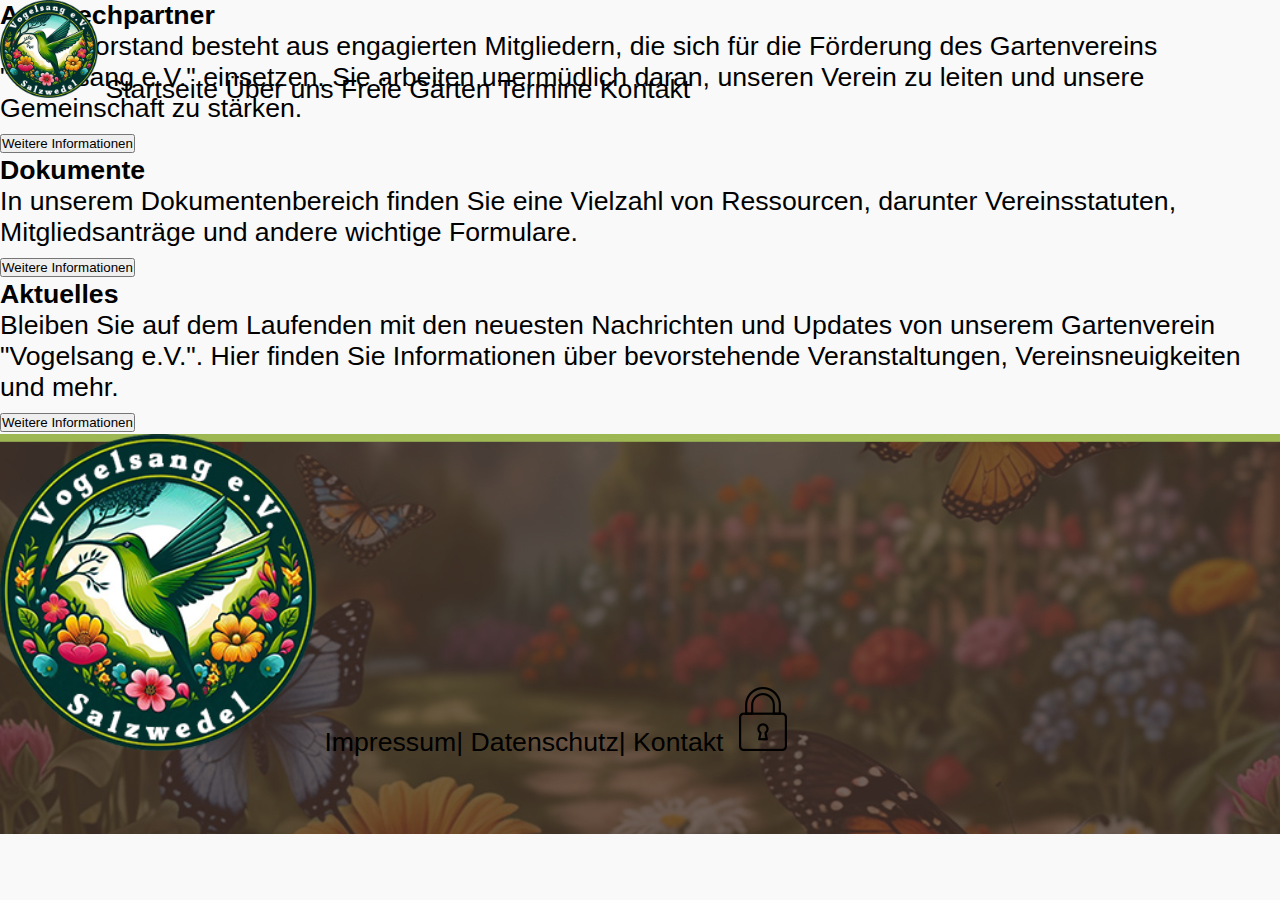
==== about.html @ 9a5a8c16 "#" ====
<!DOCTYPE html>
<html lang="de">
  <head>
    <meta charset="UTF-8" />
    <meta name="viewport" content="width=device-width, initial-scale=1.0" />
    <title>Vogelsang e.V.</title>
    <link rel="stylesheet" href="style.css" />
  </head>
  <body class="container-body">
    <nav>
      <div class="container-nav">
        <img
          src="pictures/Vogelsang Logo.png"
          alt="Vogelsang Logo"
          height="98px"
          width="98px"
        />
        <a title="Startseite" href="/index.html">Startseite</a>
        <a title="Über uns" href="/about.html">Über uns</a>
        <a title="Freie Gärten" href="/freegarden.html">Freie Gärten</a>
        <a title="Termin" href="/dates.html">Termine</a>
        <a title="Kontakt" href="/contact.html">Kontakt</a>
      </div>
    </nav>
    <!-- Section for an description -->
    <section class="aboutUs"></section>
    <!-- Section for the cards for more information -->
    <section>
      <div class="aboutCards">
        <div class="Card">
          <h4>Ansprechpartner</h4>
          <p>
            Unser Vorstand besteht aus engagierten Mitgliedern, die sich für die
            Förderung des Gartenvereins "Vogelsang e.V." einsetzen. Sie arbeiten
            unermüdlich daran, unseren Verein zu leiten und unsere Gemeinschaft
            zu stärken.
          </p>
          <button>Weitere Informationen</button>
        </div>
        <div class="Card">
          <h4>Dokumente</h4>
          <p>
            In unserem Dokumentenbereich finden Sie eine Vielzahl von
            Ressourcen, darunter Vereinsstatuten, Mitgliedsanträge und andere
            wichtige Formulare.
          </p>
          <button>Weitere Informationen</button>
        </div>
        <div class="Card">
          <h4>Aktuelles</h4>
          <p>
            Bleiben Sie auf dem Laufenden mit den neuesten Nachrichten und
            Updates von unserem Gartenverein "Vogelsang e.V.". Hier finden Sie
            Informationen über bevorstehende Veranstaltungen, Vereinsneuigkeiten
            und mehr.
          </p>
          <button>Weitere Informationen</button>
        </div>
      </div>
    </section>
    <footer>
      <div class="container_footer">
        <img
          src="/pictures/Vogelsang Logo.png"
          alt="Vogelsang e.V. Logo"
          width="317px"
          height="317px"
        />
        <a title="Impressum" href="/legalnotice.html">Impressum</a
        ><span>|</span>
        <a title="Datenschutz" href="/privacy.html">Datenschutz</a
        ><span>|</span>
        <a title="Kontakt" href="/contact.html">Kontakt</a>
        <a title="Login" href="/login.html"
          ><img src="/pictures/icons/unlock.png" alt=""
        /></a>
      </div>
    </footer>
    <script src="script.js"></script>
  </body>
</html>
---- style.css ----
:root {
    --color-1: #432;
    --background-color-1: #f9f9f9;
    --background-color-2: #fbfbf0;
    --accent-color-1: #9db752;
    --border-color: #999999;
}

*{
    margin: 0;
    padding: 0;
}
html{
    font-size: 20pt;
    font-family: Arial, Helvetica, sans-serif;
}

header {
    width: 100%;
    height: 886px;
    background-image: url(/pictures/Banner\ head.jpg);
    border-bottom: solid 8px #9db752;
    
}
nav {
    position: absolute;
    top: 0;
    z-index: 1;
}

footer {
    width: 100%;
    height: 400px;
    background-image: url(/pictures/banner\ footer.jpg);
    /* position: absolute;
    bottom: 0; */
}

.container-body {
    background-color: var(--background-color-1);

}
a {
    color: inherit;
    text-decoration: none;
}
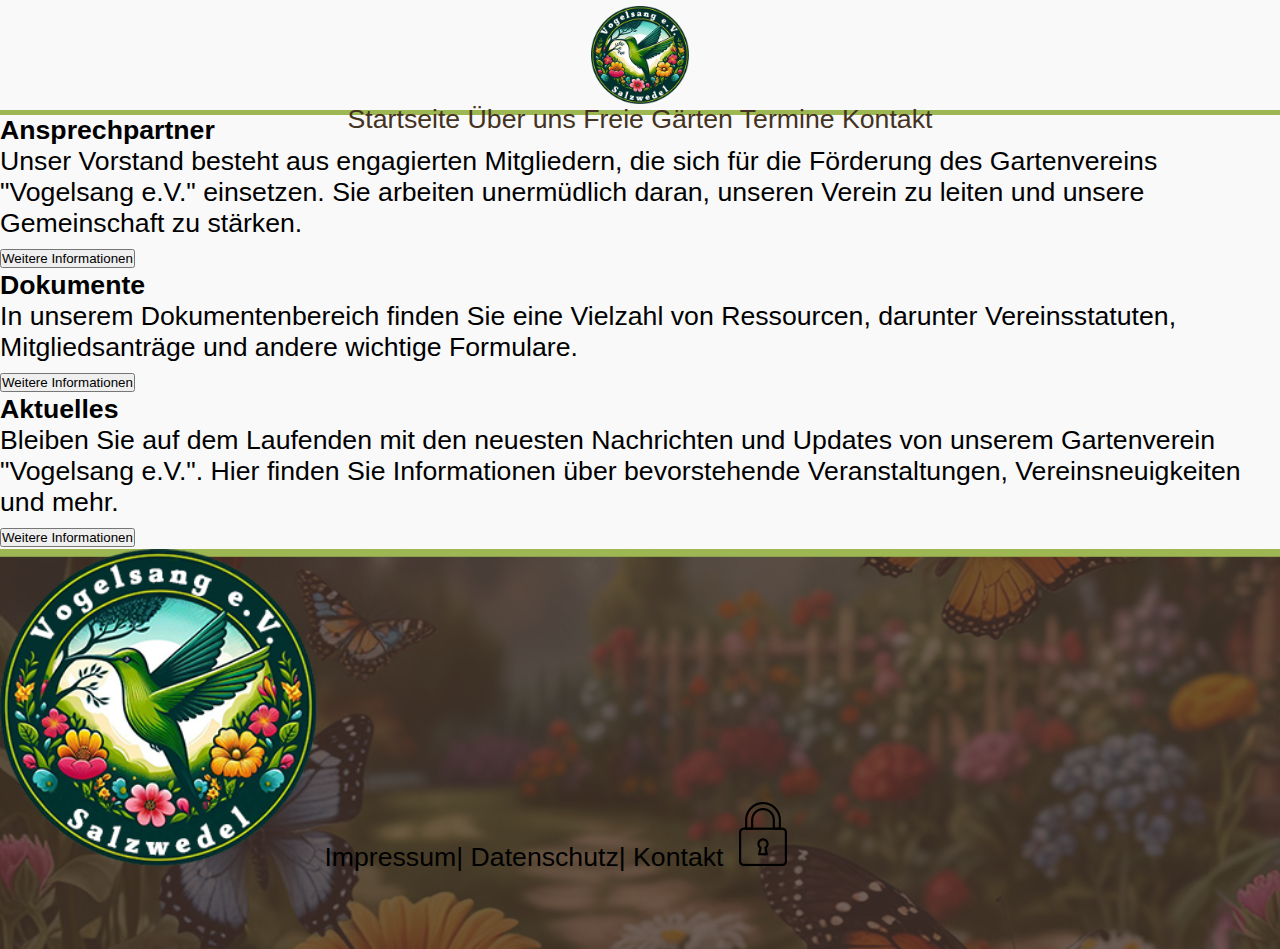
==== commit b3395e71: "#" ====
--- a/about.html
+++ b/about.html
@@ -14,15 +14,15 @@
           alt="Vogelsang Logo"
           height="98px"
           width="98px"
-        />
+        /> <div class="navItems">
         <a title="Startseite" href="/index.html">Startseite</a>
         <a title="Über uns" href="/about.html">Über uns</a>
         <a title="Freie Gärten" href="/freegarden.html">Freie Gärten</a>
         <a title="Termin" href="/dates.html">Termine</a>
         <a title="Kontakt" href="/contact.html">Kontakt</a>
-      </div>
+      </div></div>
     </nav>
-    <!-- Section for an description -->
+    <!-- Section for a description -->
     <section class="aboutUs"></section>
     <!-- Section for the cards for more information -->
     <section>
--- a/style.css
+++ b/style.css
@@ -14,33 +14,56 @@
     font-size: 20pt;
     font-family: Arial, Helvetica, sans-serif;
 }
+/*  */
+/* ~general styling all pages ~ */
+/*  */
 
-header {
+nav {
+    display: grid;
+    grid-template-columns: 1;
+    grid-template-rows: 33% 33% 33%;
     width: 100%;
-    height: 886px;
-    background-image: url(/pictures/Banner\ head.jpg);
-    border-bottom: solid 8px #9db752;
+    height: 110px;
+    position: relative;
+    top: 0%;
+    border-bottom: solid 5px #9db752;
+    background-color: var(--background-color-1);
+    color: var(--color-1);
+    z-index: 1;
+}
+.container-nav {
+    display: flex;
+    flex-wrap: wrap;
+    flex-direction: row;
+    justify-content: space-around;
+    align-items: center;
+    margin: 0.5% 25% 0.1% 25%;
     
-}
-nav {
-    position: absolute;
-    top: 0;
-    z-index: 1;
 }
 
 footer {
     width: 100%;
     height: 400px;
     background-image: url(/pictures/banner\ footer.jpg);
-    /* position: absolute;
-    bottom: 0; */
+    
 }
 
-.container-body {
+body {
     background-color: var(--background-color-1);
 
 }
 a {
     color: inherit;
     text-decoration: none;
+}
+/*  */
+/* Home / Startseite styling */
+/*  */
+
+header {
+    width: 100%;
+    height: 782px;
+    background-image: url(/pictures/Banner\ head.jpg);
+    border-bottom: solid 8px #9db752;
+    
 }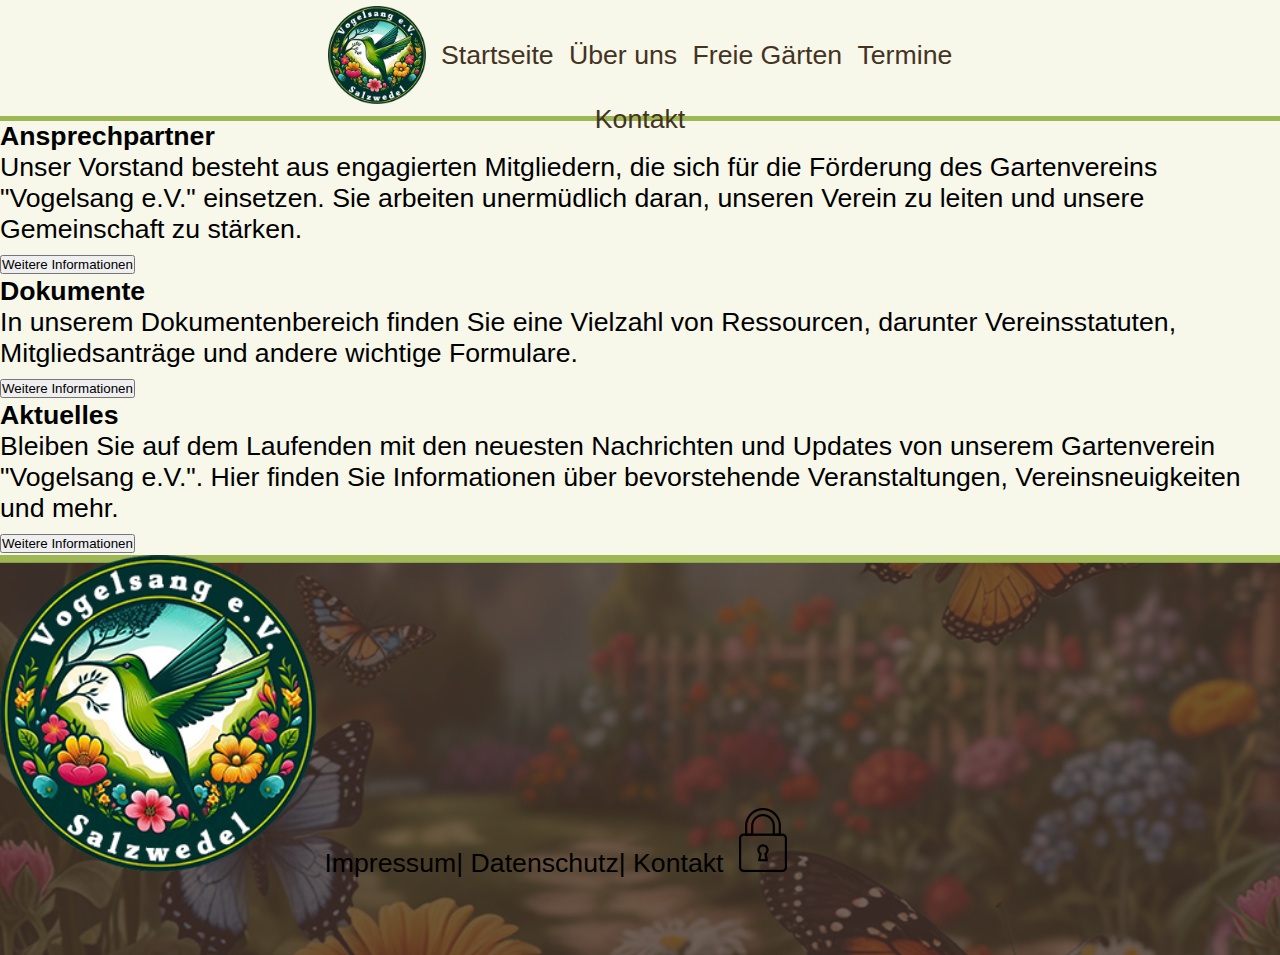
==== commit a0a33832: "#" ====
--- a/about.html
+++ b/about.html
@@ -7,20 +7,21 @@
     <link rel="stylesheet" href="style.css" />
   </head>
   <body class="container-body">
-    <nav>
+     <nav>
       <div class="container-nav">
         <img
           src="pictures/Vogelsang Logo.png"
           alt="Vogelsang Logo"
           height="98px"
           width="98px"
-        /> <div class="navItems">
-        <a title="Startseite" href="/index.html">Startseite</a>
-        <a title="Über uns" href="/about.html">Über uns</a>
-        <a title="Freie Gärten" href="/freegarden.html">Freie Gärten</a>
-        <a title="Termin" href="/dates.html">Termine</a>
-        <a title="Kontakt" href="/contact.html">Kontakt</a>
-      </div></div>
+        /> 
+        <a  title="Startseite" href="/index.html">Startseite</a>
+        <a  title="Über uns" href="/about.html">Über uns</a>
+        <a  title="Freie Gärten" href="/freegarden.html">Freie Gärten</a>
+        <a  title="Termin" href="/dates.html">Termine</a>
+        <a  title="Kontakt" href="/contact.html">Kontakt</a>
+      
+      </div>
     </nav>
     <!-- Section for a description -->
     <section class="aboutUs"></section>
--- a/style.css
+++ b/style.css
@@ -1,6 +1,6 @@
 :root {
     --color-1: #432;
-    --background-color-1: #f9f9f9;
+    --background-color-1: #f7f7ea;
     --background-color-2: #fbfbf0;
     --accent-color-1: #9db752;
     --border-color: #999999;
@@ -12,16 +12,19 @@
 }
 html{
     font-size: 20pt;
-    font-family: Arial, Helvetica, sans-serif;
+    font-family: Arial, 'Helvetica', sans-serif;
+    scroll-behavior: smooth;
+    
+    
 }
 /*  */
 /* ~general styling all pages ~ */
 /*  */
 
 nav {
-    display: grid;
+    /* display: grid;
     grid-template-columns: 1;
-    grid-template-rows: 33% 33% 33%;
+    grid-template-rows: 33% 33% 33%; */
     width: 100%;
     height: 110px;
     position: relative;
@@ -66,4 +69,4 @@
     background-image: url(/pictures/Banner\ head.jpg);
     border-bottom: solid 8px #9db752;
     
-}+}
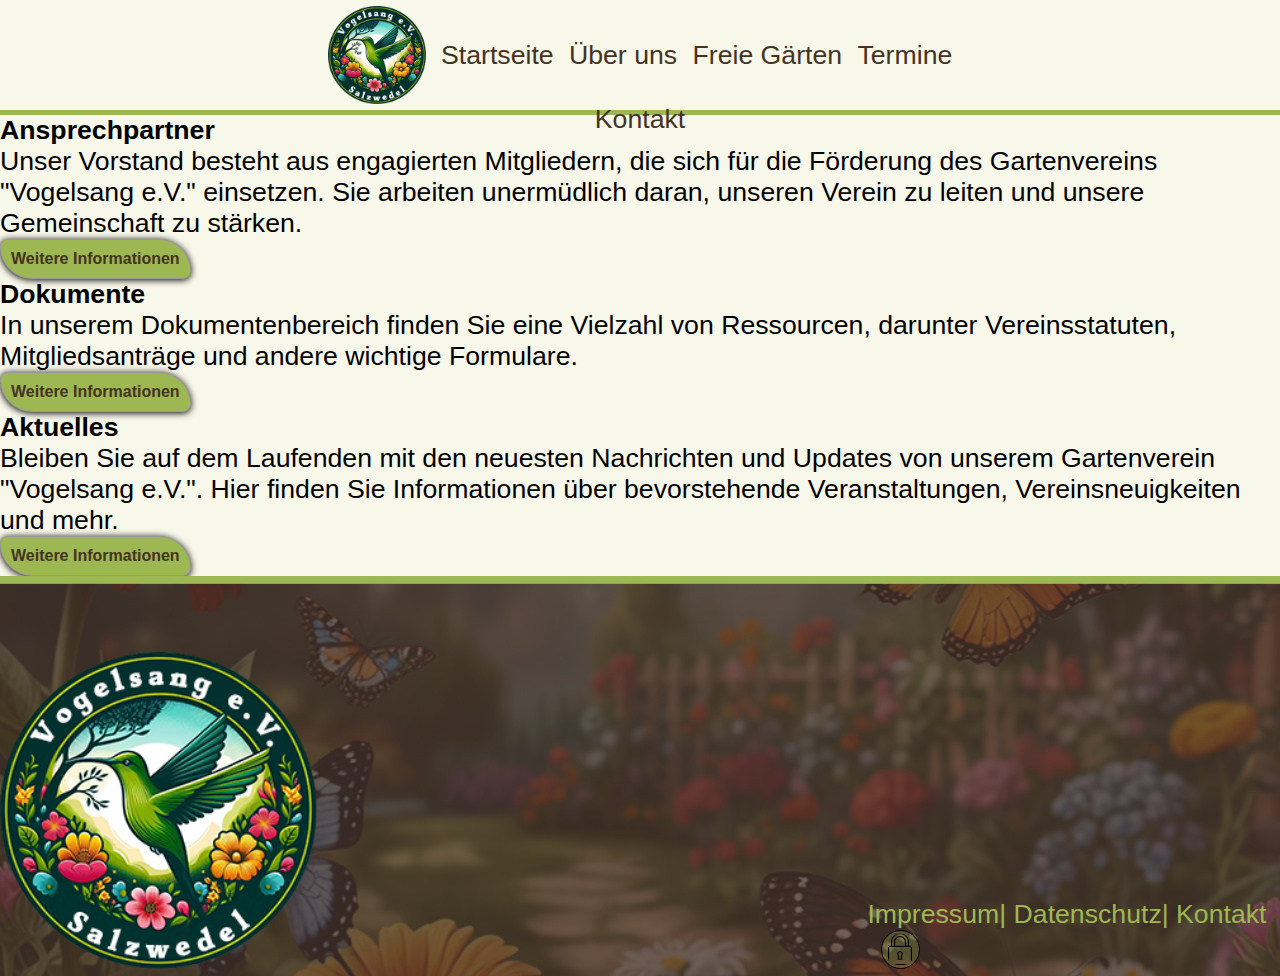
==== commit eda0fe61: "#" ====
--- a/about.html
+++ b/about.html
@@ -59,14 +59,17 @@
         </div>
       </div>
     </section>
+    <!-- footer area -->
     <footer>
-      <div class="container_footer">
-        <img
+       <img
           src="/pictures/Vogelsang Logo.png"
           alt="Vogelsang e.V. Logo"
           width="317px"
           height="317px"
         />
+      <div class="container_footer">
+       
+        <div class="footLinks">
         <a title="Impressum" href="/legalnotice.html">Impressum</a
         ><span>|</span>
         <a title="Datenschutz" href="/privacy.html">Datenschutz</a
@@ -75,6 +78,7 @@
         <a title="Login" href="/login.html"
           ><img src="/pictures/icons/unlock.png" alt=""
         /></a>
+        </div>
       </div>
     </footer>
     <script src="script.js"></script>
--- a/style.css
+++ b/style.css
@@ -22,9 +22,9 @@
 /*  */
 
 nav {
-    /* display: grid;
+    display: grid;
     grid-template-columns: 1;
-    grid-template-rows: 33% 33% 33%; */
+    grid-template-rows: 1fr 3fr 1fr;
     width: 100%;
     height: 110px;
     position: relative;
@@ -45,10 +45,13 @@
 }
 
 footer {
+    display: inline-flex;
+    justify-content: flex-end;
+    align-items:last baseline;
     width: 100%;
     height: 400px;
     background-image: url(/pictures/banner\ footer.jpg);
-    
+    color: #9db752;
 }
 
 body {
@@ -59,14 +62,125 @@
     color: inherit;
     text-decoration: none;
 }
+button {
+    background-color: var(--accent-color-1);
+    color: var(--color-1);
+    padding: 10px;
+    border: solid 1.5px var(--border-color);
+    border-radius: 0.5rem 2rem 0.5rem 2rem;
+    font-size: 0.6em;
+    box-shadow: 0px 1px 7px black;
+    font-weight: bold;
+    
+}
+button:hover {
+    background-color:#432;
+    color: #9db752;
+    cursor: pointer;
+}
+h2 {
+    text-decoration: underline;
+    margin: 0.5em 0 1em 0;
+    text-shadow: 0px 10px 40px black;
+}
 /*  */
 /* Home / Startseite styling */
 /*  */
 
 header {
     width: 100%;
-    height: 782px;
+    height: 86.5vh;
     background-image: url(/pictures/Banner\ head.jpg);
     border-bottom: solid 8px #9db752;
-    
+    color: var(--background-color-1);
+    -webkit-text-stroke: rgb(14, 14, 14) 1.5px;
+
 }
+header>h1 {
+    font-size: 3rem;
+    padding: 1.5rem;
+    text-shadow: 0.01em 0.05em black;
+    filter: drop-shadow(0.05em 0.05em 20pt black);
+}
+header>p {
+    font-size: 1.5rem;
+    padding: 1.5rem;
+    -webkit-text-stroke-width: 1.0px;
+    text-shadow: 1px 1px black;
+    filter: drop-shadow(1px 1px 10px black);
+}
+.arrow {
+    display: flex;
+    flex-direction: row;
+    justify-content: center;
+    align-items: center;
+    margin-top: 3rem;
+}
+header>div>a>img {
+    height: 45px;
+    background-color: #f7f7ea6b;
+    border-radius: 50%;
+    border: solid 5px #f7f7ea31;
+    text-align: center;
+
+}
+header>div>a>img:hover {
+    background-color: #999999;
+}
+/* sections / HOME */
+.general,.news {
+    display: flex;
+    flex-direction: column;
+    align-items: center;
+    color: var(--color-1);
+}
+section>p {
+    padding: 1.5em 0 1.5em 0;
+    margin: 0 1.5em 0 1.5em;
+}
+.containerGeneral {
+    display: flex;
+    flex-direction: row;
+    flex-wrap: wrap;
+    align-items: space-around;
+}
+.generalItems {
+    display: flex;
+    flex-direction: column;
+    justify-content: space-between;
+    align-items: center;
+    padding: 1.5em;
+}
+.generalItems>img {
+    height: 64px;
+    width: 64px;
+    padding: 10px;
+    border-bottom: solid 5px #9db752;
+}
+.generalItems>p {
+    padding: 1rem;
+    color: #9db752;
+    font-weight: bold;
+}
+/* section news */
+
+/* footer */
+
+footer>div>div>a>img {
+    height: 32px;
+    width: 32px;
+    border: solid 1px black;
+    border-radius: 50%;
+    padding: 0.1em;
+    margin-right: 0.5em;
+    margin-left: 0.5em;
+    background-color: #9eb75249;
+}
+footer>div>div>a>img:hover {
+    background-color: #999999;
+    box-shadow: 0px 0px 10px #999999;
+}
+footer>img {
+    margin-right: 43%;
+
+}
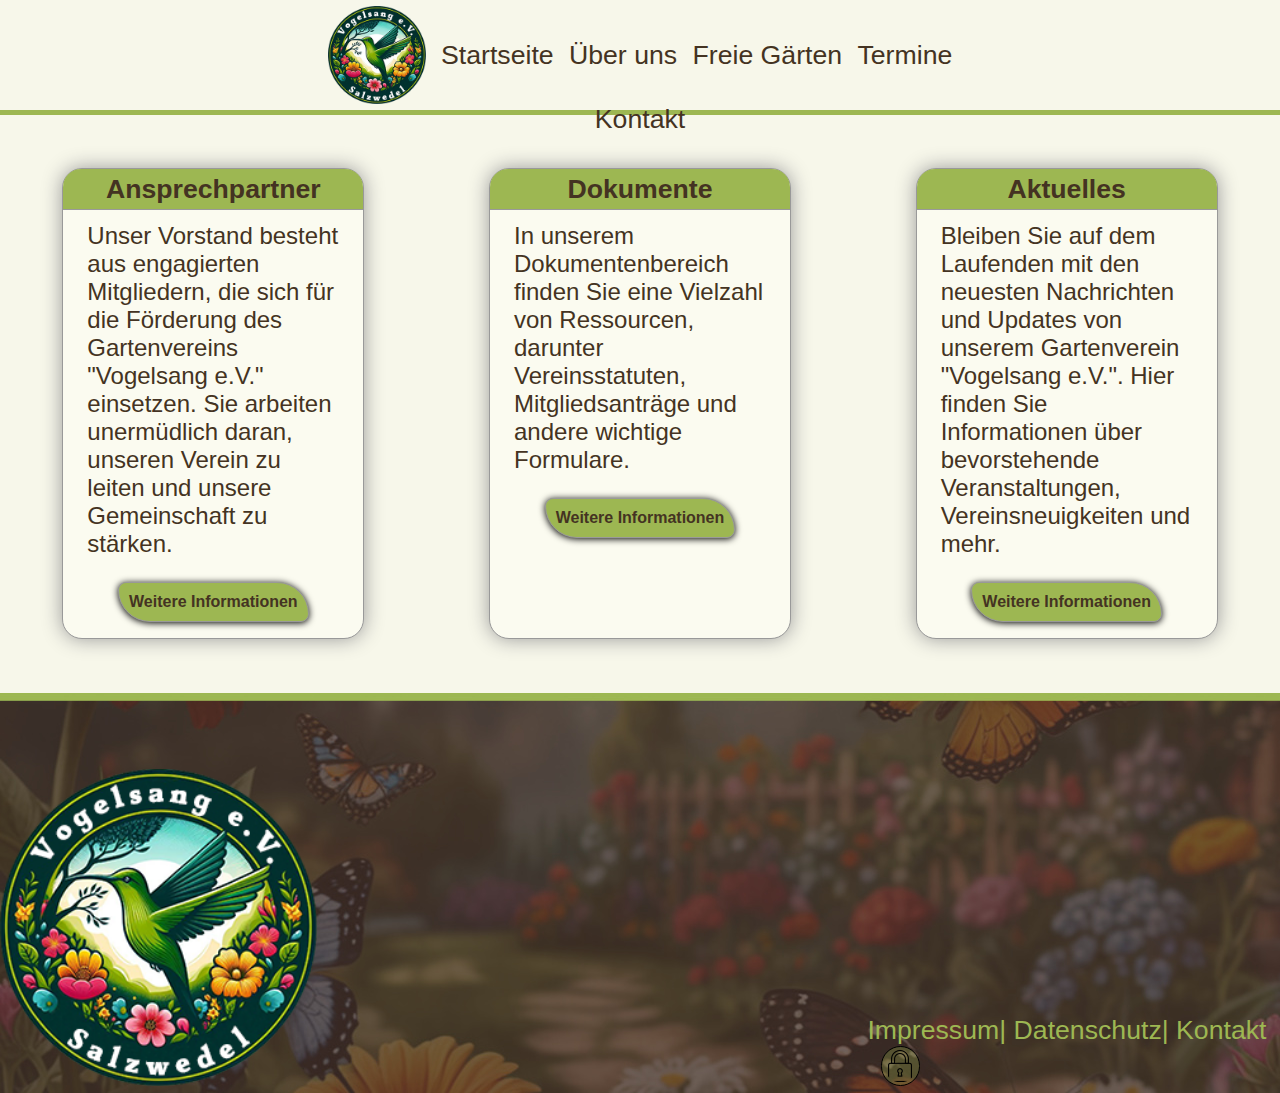
==== commit bb047116: "#" ====
--- a/about.html
+++ b/about.html
@@ -7,20 +7,20 @@
     <link rel="stylesheet" href="style.css" />
   </head>
   <body class="container-body">
-     <nav>
+    <!-- Navigation area -->
+    <nav>
       <div class="container-nav">
         <img
           src="pictures/Vogelsang Logo.png"
           alt="Vogelsang Logo"
           height="98px"
           width="98px"
-        /> 
-        <a  title="Startseite" href="/index.html">Startseite</a>
-        <a  title="Über uns" href="/about.html">Über uns</a>
-        <a  title="Freie Gärten" href="/freegarden.html">Freie Gärten</a>
-        <a  title="Termin" href="/dates.html">Termine</a>
-        <a  title="Kontakt" href="/contact.html">Kontakt</a>
-      
+        />
+        <a title="" href="/index.html">Startseite</a>
+        <a title="" href="/about.html">Über uns</a>
+        <a title="" href="/freegarden.html">Freie Gärten</a>
+        <a title="" href="/dates.html">Termine</a>
+        <a title="" href="/contact.html">Kontakt</a>
       </div>
     </nav>
     <!-- Section for a description -->
@@ -28,7 +28,8 @@
     <!-- Section for the cards for more information -->
     <section>
       <div class="aboutCards">
-        <div class="Card">
+        <div class="card">
+          <span></span>
           <h4>Ansprechpartner</h4>
           <p>
             Unser Vorstand besteht aus engagierten Mitgliedern, die sich für die
@@ -38,7 +39,8 @@
           </p>
           <button>Weitere Informationen</button>
         </div>
-        <div class="Card">
+        <div class="card">
+          <span></span>
           <h4>Dokumente</h4>
           <p>
             In unserem Dokumentenbereich finden Sie eine Vielzahl von
@@ -47,7 +49,8 @@
           </p>
           <button>Weitere Informationen</button>
         </div>
-        <div class="Card">
+        <div class="card">
+          <span></span>
           <h4>Aktuelles</h4>
           <p>
             Bleiben Sie auf dem Laufenden mit den neuesten Nachrichten und
@@ -61,23 +64,22 @@
     </section>
     <!-- footer area -->
     <footer>
-       <img
-          src="/pictures/Vogelsang Logo.png"
-          alt="Vogelsang e.V. Logo"
-          width="317px"
-          height="317px"
-        />
+      <img
+        src="/pictures/Vogelsang Logo.png"
+        alt="Vogelsang e.V. Logo"
+        width="317px"
+        height="317px"
+      />
       <div class="container_footer">
-       
         <div class="footLinks">
-        <a title="Impressum" href="/legalnotice.html">Impressum</a
-        ><span>|</span>
-        <a title="Datenschutz" href="/privacy.html">Datenschutz</a
-        ><span>|</span>
-        <a title="Kontakt" href="/contact.html">Kontakt</a>
-        <a title="Login" href="/login.html"
-          ><img src="/pictures/icons/unlock.png" alt=""
-        /></a>
+          <a title="Impressum" href="/legalnotice.html">Impressum</a
+          ><span>|</span>
+          <a title="Datenschutz" href="/privacy.html">Datenschutz</a
+          ><span>|</span>
+          <a title="Kontakt" href="/contact.html">Kontakt</a>
+          <a title="Login" href="/login.html"
+            ><img src="/pictures/icons/unlock.png" alt=""
+          /></a>
         </div>
       </div>
     </footer>
--- a/style.css
+++ b/style.css
@@ -1,186 +1,285 @@
 :root {
-    --color-1: #432;
-    --background-color-1: #f7f7ea;
-    --background-color-2: #fbfbf0;
-    --accent-color-1: #9db752;
-    --border-color: #999999;
-}
-
-*{
-    margin: 0;
-    padding: 0;
-}
-html{
-    font-size: 20pt;
-    font-family: Arial, 'Helvetica', sans-serif;
-    scroll-behavior: smooth;
-    
-    
+  --color-1: #432;
+  --background-color-1: #f7f7ea;
+  --background-color-2: #fbfbf0;
+  --accent-color-1: #9db752;
+  --border-color: #999999;
+}
+
+* {
+  margin: 0;
+  padding: 0;
+}
+html {
+  font-size: 20pt;
+  font-family: Arial, "Helvetica", sans-serif;
+  scroll-behavior: smooth;
 }
 /*  */
 /* ~general styling all pages ~ */
 /*  */
 
 nav {
-    display: grid;
-    grid-template-columns: 1;
-    grid-template-rows: 1fr 3fr 1fr;
+  display: grid;
+  grid-template-columns: 1;
+  grid-template-rows: 1fr 3fr 1fr;
+  width: 100%;
+  height: 110px;
+  position: relative;
+  top: 0%;
+  border-bottom: solid 5px #9db752;
+  background-color: var(--background-color-1);
+  color: var(--color-1);
+  z-index: 1;
+}
+nav > div > a:hover {
+  text-decoration: underline;
+  transition: 0.3s ease;
+  color: #9db752;
+}
+.container-nav {
+  display: flex;
+  flex-wrap: wrap;
+  flex-direction: row;
+  justify-content: space-around;
+  align-items: center;
+  margin: 0.5% 25% 0.1% 25%;
+}
+
+footer {
+  display: inline-flex;
+  justify-content: flex-end;
+  align-items: last baseline;
+  width: 100%;
+  height: 400px;
+  background-image: url(/pictures/banner\ footer.jpg);
+  color: #9db752;
+}
+
+body {
+  background-color: var(--background-color-1);
+}
+a {
+  color: inherit;
+  text-decoration: none;
+}
+button {
+  background-color: var(--accent-color-1);
+  color: var(--color-1);
+  padding: 10px;
+  border: solid 1.5px var(--border-color);
+  border-radius: 0.5rem 2rem 0.5rem 2rem;
+  font-size: 0.6em;
+  box-shadow: 0px 1px 7px black;
+  font-weight: bold;
+}
+button:hover {
+  background-color: #432;
+  color: #9db752;
+  cursor: pointer;
+  transition: 0.5s ease;
+}
+h2 {
+  text-decoration: underline;
+  margin: 0.5em 0 1em 0;
+  text-shadow: 0px 10px 40px black;
+}
+/*  */
+/* Home / Startseite styling */
+/*  */
+
+header {
+  width: 100%;
+  height: 86.5vh;
+  background-image: url(/pictures/Banner\ head.jpg);
+  border-bottom: solid 8px #9db752;
+  color: var(--background-color-1);
+  -webkit-text-stroke: rgb(14, 14, 14) 1.5px;
+}
+header > h1 {
+  font-size: 3rem;
+  padding: 2.5rem;
+  text-shadow: 0.01em 0.05em black;
+  filter: drop-shadow(0.05em 0.05em 20pt black);
+}
+header > p {
+  font-size: 1.1rem;
+  padding: 2.5rem;
+  -webkit-text-stroke-width: 0.5px;
+  text-shadow: 1px 1px black;
+  filter: drop-shadow(1px 1px 10px black);
+}
+.arrow {
+  display: flex;
+  flex-direction: row;
+  justify-content: center;
+  align-items: center;
+  margin-top: 1.5rem;
+}
+header > div > a > img {
+  height: 45px;
+  background-color: #f7f7ea6b;
+  border-radius: 50%;
+  border: solid 5px #f7f7ea31;
+  text-align: center;
+}
+header > div > a > img:hover {
+  background-color: #999999;
+  transition: 0.3s;
+}
+/* sections / HOME */
+.general,
+.news {
+  display: flex;
+  flex-direction: column;
+  align-items: center;
+  color: var(--color-1);
+}
+section > p {
+  padding: 1.5em 0 1.5em 0;
+  margin: 0 1.5em 0 1.5em;
+}
+.containerGeneral {
+  display: flex;
+  flex-direction: row;
+  flex-wrap: wrap;
+  align-items: space-around;
+}
+.generalItems {
+  display: flex;
+  flex-direction: column;
+  justify-content: space-between;
+  align-items: center;
+  padding: 1.5em;
+}
+.generalItems > img {
+  height: 64px;
+  width: 64px;
+  padding: 10px;
+  border-bottom: solid 5px #9db752;
+}
+.generalItems > p {
+  padding: 1rem;
+  color: #9db752;
+  font-weight: bold;
+}
+/* section news */
+
+/*  */
+/* About Site */
+/*  */
+.aboutCards {
+  display: flex;
+  flex-direction: row;
+  flex-wrap: wrap;
+  justify-content: space-around;
+  align-items: flex-start, stretch;
+  margin: 2em 0 2em 0;
+  color: var(--color-1);
+}
+.card {
+    height: auto;
+    width: 300px;
+  display: flex;
+  flex-direction: column;
+  /* justify-content: space-between; */
+  align-items: center;
+  background-color: var(--background-color-2);
+  border: solid .5px var(--border-color);
+  border-radius: 20px;
+  box-shadow: 0px 0px 20px #999999;
+  
+}
+section>div>div>span {
+    position: relative;
+    top: 0;
     width: 100%;
-    height: 110px;
-    position: relative;
-    top: 0%;
-    border-bottom: solid 5px #9db752;
-    background-color: var(--background-color-1);
-    color: var(--color-1);
-    z-index: 1;
-}
-.container-nav {
-    display: flex;
-    flex-wrap: wrap;
-    flex-direction: row;
-    justify-content: space-around;
-    align-items: center;
-    margin: 0.5% 25% 0.1% 25%;
-    
-}
-
-footer {
-    display: inline-flex;
-    justify-content: flex-end;
-    align-items:last baseline;
-    width: 100%;
-    height: 400px;
-    background-image: url(/pictures/banner\ footer.jpg);
-    color: #9db752;
-}
-
-body {
-    background-color: var(--background-color-1);
-
-}
-a {
-    color: inherit;
-    text-decoration: none;
-}
-button {
-    background-color: var(--accent-color-1);
-    color: var(--color-1);
-    padding: 10px;
-    border: solid 1.5px var(--border-color);
-    border-radius: 0.5rem 2rem 0.5rem 2rem;
-    font-size: 0.6em;
-    box-shadow: 0px 1px 7px black;
-    font-weight: bold;
-    
-}
-button:hover {
-    background-color:#432;
-    color: #9db752;
-    cursor: pointer;
-}
-h2 {
-    text-decoration: underline;
-    margin: 0.5em 0 1em 0;
-    text-shadow: 0px 10px 40px black;
-}
-/*  */
-/* Home / Startseite styling */
-/*  */
-
-header {
-    width: 100%;
-    height: 86.5vh;
-    background-image: url(/pictures/Banner\ head.jpg);
-    border-bottom: solid 8px #9db752;
-    color: var(--background-color-1);
-    -webkit-text-stroke: rgb(14, 14, 14) 1.5px;
-
-}
-header>h1 {
-    font-size: 3rem;
-    padding: 1.5rem;
-    text-shadow: 0.01em 0.05em black;
-    filter: drop-shadow(0.05em 0.05em 20pt black);
-}
-header>p {
-    font-size: 1.5rem;
-    padding: 1.5rem;
-    -webkit-text-stroke-width: 1.0px;
-    text-shadow: 1px 1px black;
-    filter: drop-shadow(1px 1px 10px black);
-}
-.arrow {
-    display: flex;
-    flex-direction: row;
-    justify-content: center;
-    align-items: center;
-    margin-top: 3rem;
-}
-header>div>a>img {
-    height: 45px;
-    background-color: #f7f7ea6b;
-    border-radius: 50%;
-    border: solid 5px #f7f7ea31;
+    height: 40px;
     text-align: center;
-
-}
-header>div>a>img:hover {
-    background-color: #999999;
-}
-/* sections / HOME */
-.general,.news {
-    display: flex;
-    flex-direction: column;
-    align-items: center;
-    color: var(--color-1);
-}
-section>p {
-    padding: 1.5em 0 1.5em 0;
-    margin: 0 1.5em 0 1.5em;
-}
-.containerGeneral {
-    display: flex;
-    flex-direction: row;
-    flex-wrap: wrap;
-    align-items: space-around;
-}
-.generalItems {
-    display: flex;
-    flex-direction: column;
-    justify-content: space-between;
-    align-items: center;
-    padding: 1.5em;
-}
-.generalItems>img {
-    height: 64px;
-    width: 64px;
-    padding: 10px;
-    border-bottom: solid 5px #9db752;
-}
-.generalItems>p {
-    padding: 1rem;
-    color: #9db752;
-    font-weight: bold;
-}
-/* section news */
+    background-color: #9db752;
+   border-radius: 18px 18px 0 0;
+   border-bottom: solid 0.5px var(--border-color);
+   z-index: 0;
+}
+section>div>div>h4 {
+    position: absolute;
+    margin-top: 5px;
+}
+section>div>div>p {
+    font-size: 0.9em;
+    margin: 0.5em 1.0em 1em 1.0em;
+}
+section>div>div>button {
+    margin-bottom: 1em;
+}
+
+/*  */
+/* Login */
+/*  */
+
+.login {
+  display: flex;
+  flex-direction: column;
+  justify-content: center;
+  align-items: center;
+  color: var(--color-1);
+  margin: 2em;
+}
+.loginForm {
+  display: flex;
+  flex-direction: column;
+}
+.login > h1 {
+  text-decoration: underline;
+}
+fieldset {
+  border-style: none;
+  display: flex;
+  flex-direction: column;
+  font-size: 0.7em;
+  padding: 1em;
+}
+
+fieldset > input {
+  margin: 5px 5px 5px 0;
+  padding: 0.1em;
+  border-radius: 5px;
+  border: solid 0.1px var(--border-color);
+}
+.togglePw {
+  display: flex;
+  flex-direction: row;
+  justify-content: start;
+  font-size: 0.7em;
+}
+.togglePw > p {
+  margin-left: 5px;
+}
+section > form > button {
+  margin: 0 2.5em 0 2.5em;
+}
 
 /* footer */
 
-footer>div>div>a>img {
-    height: 32px;
-    width: 32px;
-    border: solid 1px black;
-    border-radius: 50%;
-    padding: 0.1em;
-    margin-right: 0.5em;
-    margin-left: 0.5em;
-    background-color: #9eb75249;
-}
-footer>div>div>a>img:hover {
-    background-color: #999999;
-    box-shadow: 0px 0px 10px #999999;
-}
-footer>img {
-    margin-right: 43%;
-
-}
+footer > div > div > a > img {
+  height: 32px;
+  width: 32px;
+  border: solid 1px black;
+  border-radius: 50%;
+  padding: 0.1em;
+  margin-right: 0.5em;
+  margin-left: 0.5em;
+  background-color: #9eb75249;
+}
+footer > div > div > a > img:hover {
+  background-color: #999999;
+  box-shadow: 0px 0px 10px #999999;
+}
+footer > img {
+  margin-right: 43%;
+}
+footer > div > div > a:hover {
+  color: var(--border-color);
+  transition: 0.3s ease;
+  text-decoration: underline;
+}
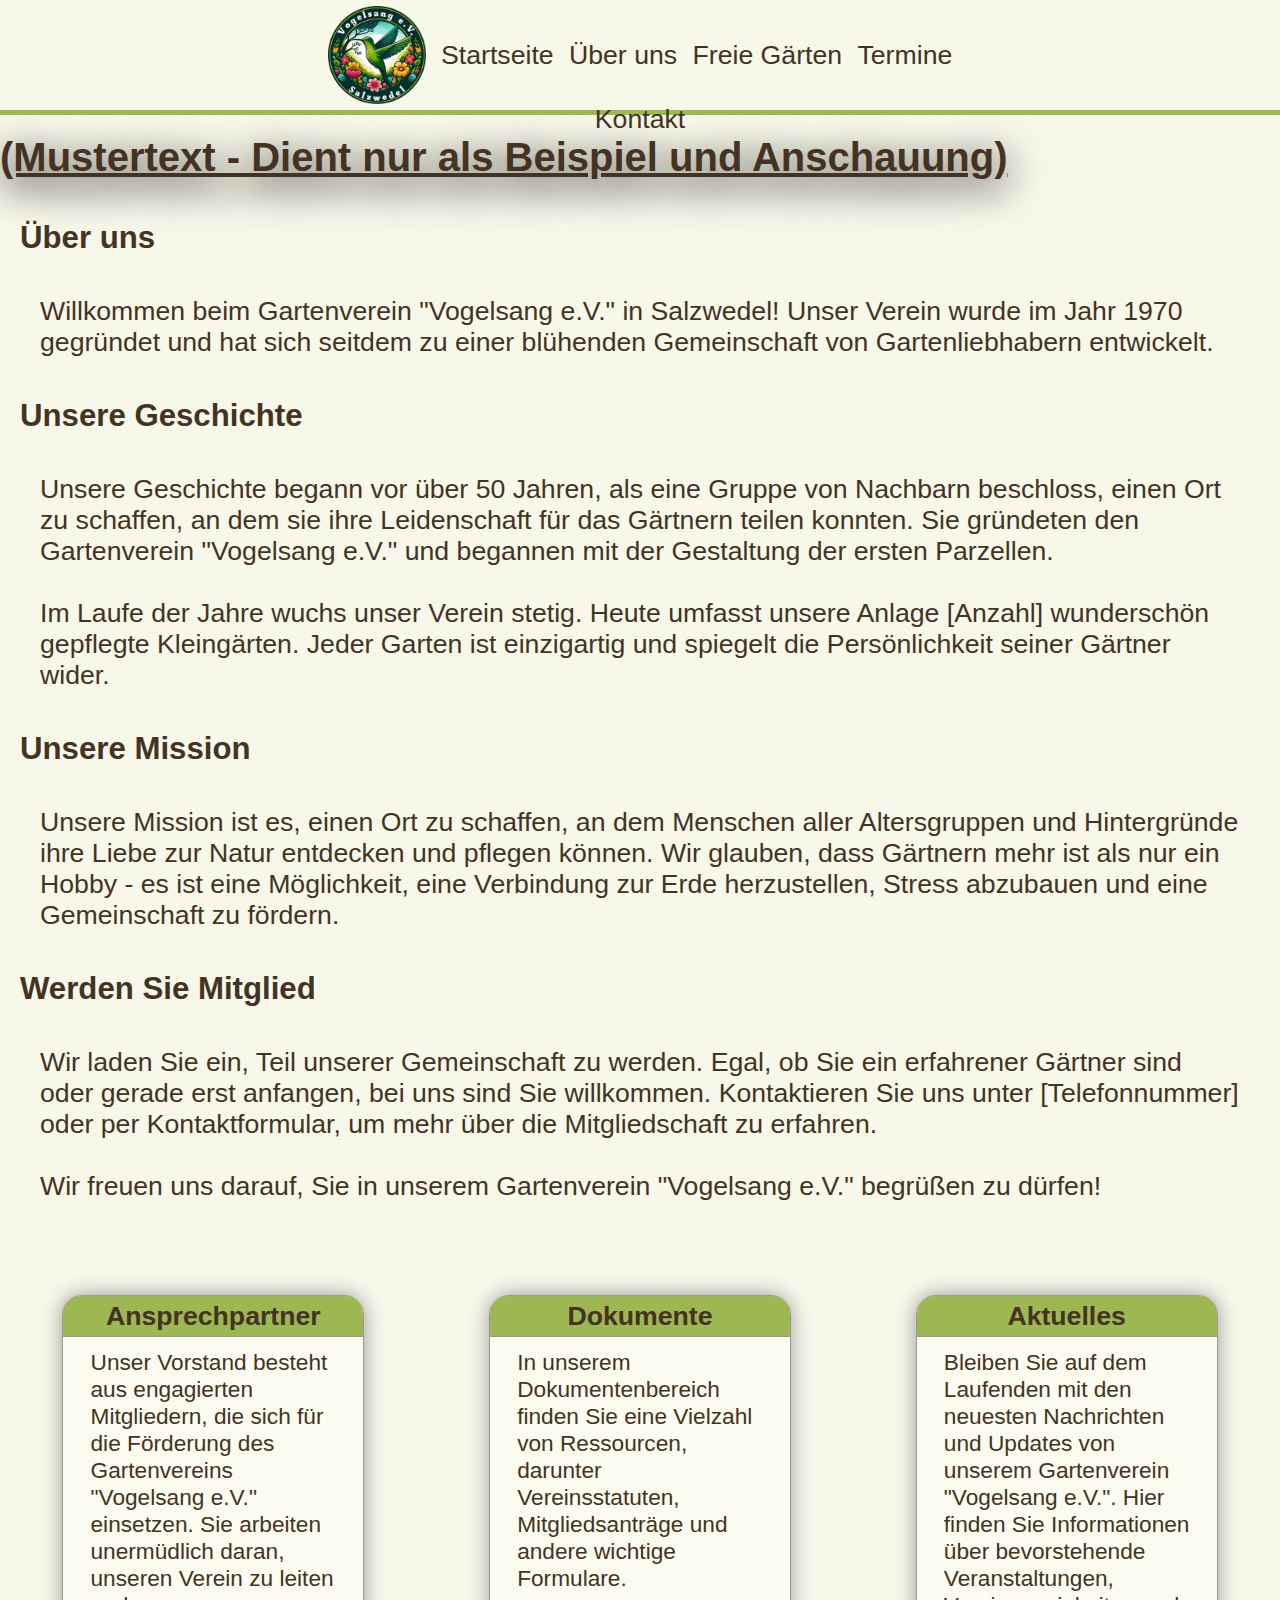
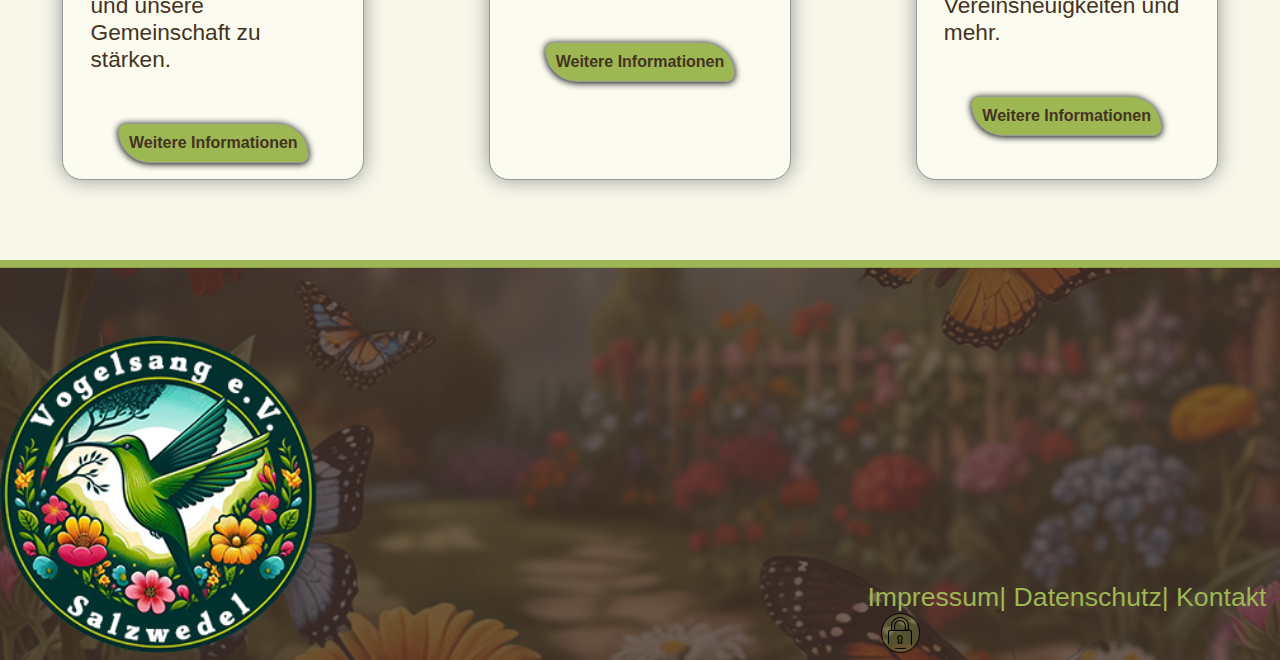
==== commit 2cc793f8: "#" ====
--- a/about.html
+++ b/about.html
@@ -24,7 +24,23 @@
       </div>
     </nav>
     <!-- Section for a description -->
-    <section class="aboutUs"></section>
+    <section class="aboutUs">
+      <h2>(Mustertext - Dient nur als Beispiel und Anschauung)</h2>
+      <h3>Über uns</h3>
+      <p>Willkommen beim Gartenverein "Vogelsang e.V." in Salzwedel! Unser Verein wurde im Jahr 1970 gegründet und hat sich seitdem zu einer blühenden Gemeinschaft von Gartenliebhabern entwickelt.
+</p>
+      <h3>Unsere Geschichte</h3>
+      <p>Unsere Geschichte begann vor über 50 Jahren, als eine Gruppe von Nachbarn beschloss, einen Ort zu schaffen, an dem sie ihre Leidenschaft für das Gärtnern teilen konnten. Sie gründeten den Gartenverein "Vogelsang e.V." und begannen mit der Gestaltung der ersten Parzellen.
+<br><br>Im Laufe der Jahre wuchs unser Verein stetig. Heute umfasst unsere Anlage [Anzahl] wunderschön gepflegte Kleingärten. Jeder Garten ist einzigartig und spiegelt die Persönlichkeit seiner Gärtner wider.
+</p>
+      <h3>Unsere Mission</h3>
+      <p>Unsere Mission ist es, einen Ort zu schaffen, an dem Menschen aller Altersgruppen und Hintergründe ihre Liebe zur Natur entdecken und pflegen können. Wir glauben, dass Gärtnern mehr ist als nur ein Hobby - es ist eine Möglichkeit, eine Verbindung zur Erde herzustellen, Stress abzubauen und eine Gemeinschaft zu fördern.
+</p>
+      <h3>Werden Sie Mitglied</h3>
+      <p>Wir laden Sie ein, Teil unserer Gemeinschaft zu werden. Egal, ob Sie ein erfahrener Gärtner sind oder gerade erst anfangen, bei uns sind Sie willkommen. Kontaktieren Sie uns unter [Telefonnummer] oder per <a href="/contact.html">Kontaktformular</a>, um mehr über die Mitgliedschaft zu erfahren.
+<br><br>Wir freuen uns darauf, Sie in unserem Gartenverein "Vogelsang e.V." begrüßen zu dürfen!
+</p>
+    </section>
     <!-- Section for the cards for more information -->
     <section>
       <div class="aboutCards">
--- a/style.css
+++ b/style.css
@@ -168,6 +168,13 @@
 /*  */
 /* About Site */
 /*  */
+.aboutUs {
+    color: var(--color-1);
+}
+.aboutUs>h3 {
+    margin-left: 20px;
+}
+
 .aboutCards {
   display: flex;
   flex-direction: row;
@@ -178,39 +185,39 @@
   color: var(--color-1);
 }
 .card {
-    height: auto;
-    width: 300px;
+  height: auto;
+  width: 300px;
   display: flex;
   flex-direction: column;
   /* justify-content: space-between; */
   align-items: center;
   background-color: var(--background-color-2);
-  border: solid .5px var(--border-color);
+  border: solid 0.5px var(--border-color);
   border-radius: 20px;
   box-shadow: 0px 0px 20px #999999;
-  
-}
-section>div>div>span {
-    position: relative;
-    top: 0;
-    width: 100%;
-    height: 40px;
-    text-align: center;
-    background-color: #9db752;
-   border-radius: 18px 18px 0 0;
-   border-bottom: solid 0.5px var(--border-color);
-   z-index: 0;
-}
-section>div>div>h4 {
-    position: absolute;
-    margin-top: 5px;
-}
-section>div>div>p {
-    font-size: 0.9em;
-    margin: 0.5em 1.0em 1em 1.0em;
-}
-section>div>div>button {
-    margin-bottom: 1em;
+  margin-bottom: 1em;
+}
+section > div > div > span {
+  position: relative;
+  top: 0;
+  width: 100%;
+  height: 40px;
+  text-align: center;
+  background-color: #9db752;
+  border-radius: 18px 18px 0 0;
+  border-bottom: solid 0.5px var(--border-color);
+  z-index: 0;
+}
+section > div > div > h4 {
+  position: absolute;
+  margin-top: 5px;
+}
+section > div > div > p {
+  font-size: 0.85em;
+  margin: 0.5em 1.2em 1.5em 1.2em;
+}
+section > div > div > button {
+  margin: 1em;
 }
 
 /*  */
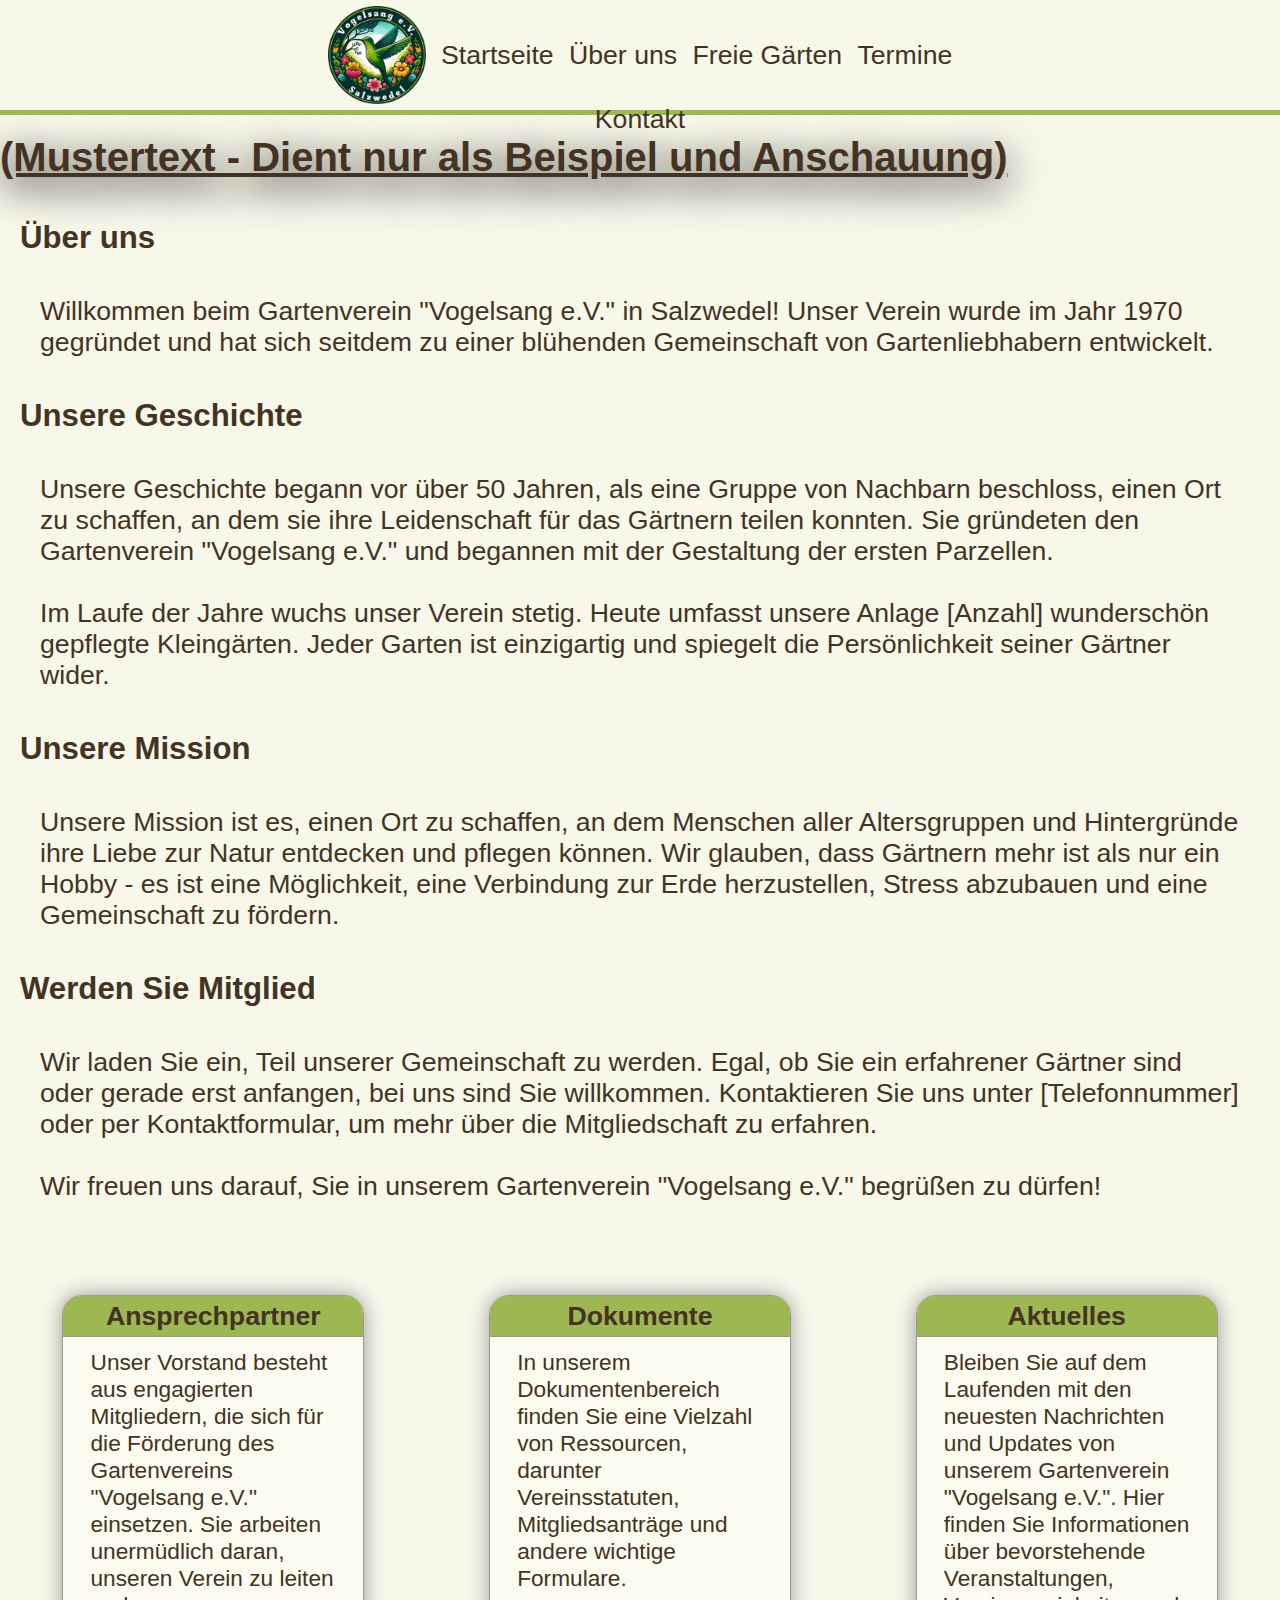
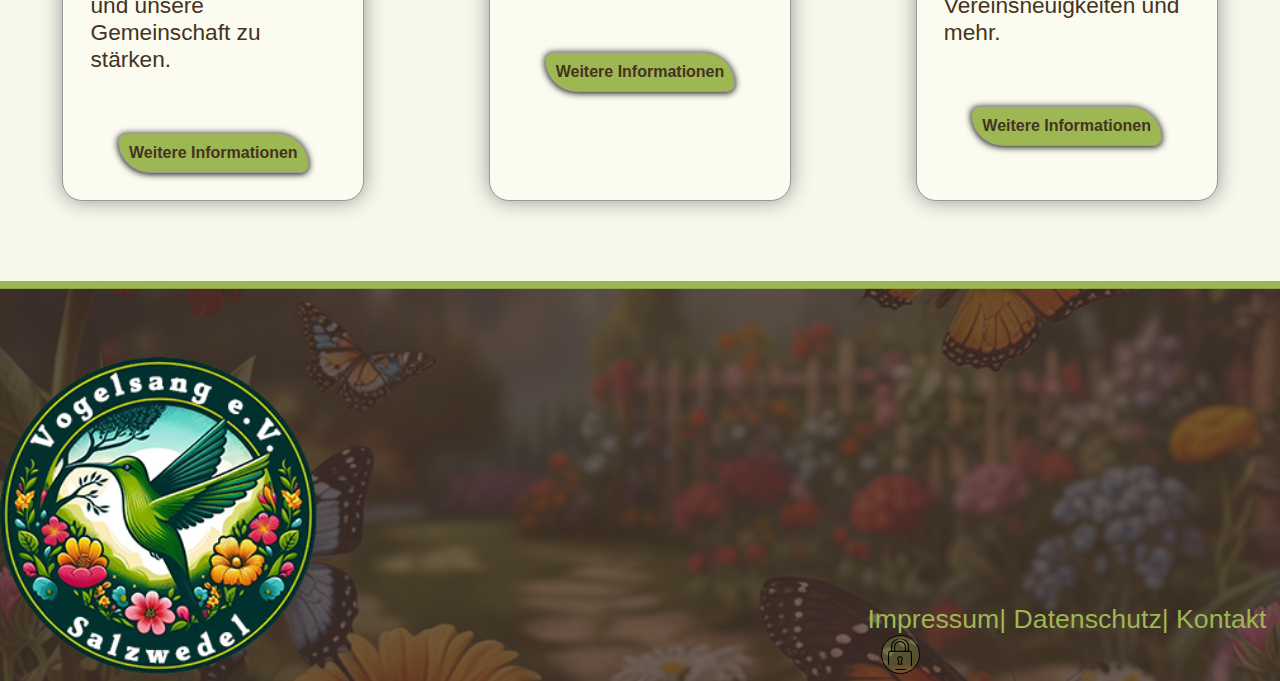
==== commit e563c36b: "#" ====
--- a/about.html
+++ b/about.html
@@ -53,7 +53,7 @@
             unermüdlich daran, unseren Verein zu leiten und unsere Gemeinschaft
             zu stärken.
           </p>
-          <button>Weitere Informationen</button>
+          <a href="/members.html"><button>Weitere Informationen</button></a>
         </div>
         <div class="card">
           <span></span>
@@ -63,7 +63,7 @@
             Ressourcen, darunter Vereinsstatuten, Mitgliedsanträge und andere
             wichtige Formulare.
           </p>
-          <button>Weitere Informationen</button>
+          <a href="/documents.html"><button >Weitere Informationen</button></a>
         </div>
         <div class="card">
           <span></span>
@@ -74,7 +74,7 @@
             Informationen über bevorstehende Veranstaltungen, Vereinsneuigkeiten
             und mehr.
           </p>
-          <button>Weitere Informationen</button>
+          <a href="/actually.html"><button>Weitere Informationen</button></a>
         </div>
       </div>
     </section>
--- a/style.css
+++ b/style.css
@@ -16,7 +16,7 @@
   scroll-behavior: smooth;
 }
 /*  */
-/* ~general styling all pages ~ */
+/* ~ general styling all pages ~ */
 /*  */
 
 nav {
@@ -84,13 +84,22 @@
   margin: 0.5em 0 1em 0;
   text-shadow: 0px 10px 40px black;
 }
-/*  */
-/* Home / Startseite styling */
+input,
+textarea {
+  margin: 5px 5px 5px 0px;
+  padding: 0.4em;
+  border-radius: 5px;
+  border: solid 0.1px var(--border-color);
+  background-color: #f7f7ea00;
+}
+
+/*  */
+/* Home site / Startseite */
 /*  */
 
 header {
   width: 100%;
-  height: 86.5vh;
+  height: 86.8vh;
   background-image: url(/pictures/Banner\ head.jpg);
   border-bottom: solid 8px #9db752;
   color: var(--background-color-1);
@@ -114,7 +123,7 @@
   flex-direction: row;
   justify-content: center;
   align-items: center;
-  margin-top: 1.5rem;
+  margin-top: 2em;
 }
 header > div > a > img {
   height: 45px;
@@ -166,13 +175,13 @@
 /* section news */
 
 /*  */
-/* About Site */
+/* About Site / Über uns Seite */
 /*  */
 .aboutUs {
-    color: var(--color-1);
-}
-.aboutUs>h3 {
-    margin-left: 20px;
+  color: var(--color-1);
+}
+.aboutUs > h3 {
+  margin-left: 20px;
 }
 
 .aboutCards {
@@ -189,7 +198,6 @@
   width: 300px;
   display: flex;
   flex-direction: column;
-  /* justify-content: space-between; */
   align-items: center;
   background-color: var(--background-color-2);
   border: solid 0.5px var(--border-color);
@@ -216,12 +224,12 @@
   font-size: 0.85em;
   margin: 0.5em 1.2em 1.5em 1.2em;
 }
-section > div > div > button {
+section > div > div > a {
   margin: 1em;
 }
 
 /*  */
-/* Login */
+/* Login site / Login Seite */
 /*  */
 
 .login {
@@ -230,7 +238,7 @@
   justify-content: center;
   align-items: center;
   color: var(--color-1);
-  margin: 2em;
+  margin: 3em;
 }
 .loginForm {
   display: flex;
@@ -247,12 +255,6 @@
   padding: 1em;
 }
 
-fieldset > input {
-  margin: 5px 5px 5px 0;
-  padding: 0.1em;
-  border-radius: 5px;
-  border: solid 0.1px var(--border-color);
-}
 .togglePw {
   display: flex;
   flex-direction: row;
@@ -266,7 +268,7 @@
   margin: 0 2.5em 0 2.5em;
 }
 
-/* footer */
+/* footer / Fußzeile */
 
 footer > div > div > a > img {
   height: 32px;
@@ -290,3 +292,124 @@
   transition: 0.3s ease;
   text-decoration: underline;
 }
+/*  */
+/* dates site / Termine Seite */
+/*  */
+
+.dates {
+  display: grid;
+  grid-template-columns: 1fr 1fr;
+  grid-template-rows: 1fr 1fr 1fr 1fr;
+  column-gap: 15%;
+  row-gap: 5%;
+  margin: 5% 10% 5% 10%;
+}
+.dateCards {
+  display: flex;
+  flex-direction: column;
+  background-color: var(--background-color-2);
+  border: solid 0.5px var(--border-color);
+  border-radius: 20px;
+  color: var(--color-1);
+  box-shadow: 0 0 20px var(--border-color);
+}
+.dateHead {
+  display: flex;
+  flex-direction: row;
+  justify-content: flex-start;
+  align-items: center;
+  padding: 0 0 0 35px;
+  background-color: #9db752;
+  border-radius: 18px 18px 0 0;
+  border-bottom: solid 0.5px var(--border-color);
+  color: var(--color-1);
+}
+.dateText {
+  position: relative;
+  top: 12px;
+}
+#datesInformation {
+  display: flex;
+  flex-direction: column;
+  padding: 0.5em;
+}
+#datesInformation > ul {
+  list-style-type: none;
+}
+#datesInformation > ul > li {
+  margin-top: 0.3em;
+  margin-bottom: 0.3em;
+  font-size: 0.9em;
+}
+
+/*  */
+/* contact / Kontakt Seite */
+/*  */
+
+.contactArea {
+  display: flex;
+  flex-direction: row;
+  justify-content: space-around;
+  align-items: center;
+  flex-wrap: wrap;
+  color: var(--color-1);
+  margin-top: 5%;
+}
+.contact {
+  display: flex;
+  flex-direction: column;
+  justify-content: center;
+  align-items: center;
+  margin-bottom: 50px;
+}
+.contactItems {
+  display: flex;
+  flex-direction: column;
+  justify-content: center;
+  align-items: start;
+}
+.contactItems > p {
+  font-size: 0.8em;
+}
+.maps {
+  width: 400px;
+  height: 300px;
+  border: solid 1px var(--border-color);
+  border: solid 1px var(--border-color);
+  border-radius: 20px;
+  box-shadow: 0 0 10px var(--border-color);
+  margin-bottom: 20px;
+}
+
+/*  */
+/* Members site / Mitglieder//Ansprechpartner Seite */
+/*  */
+
+.member {
+   display: flex;
+   flex-direction: row;
+   flex-wrap: wrap;
+   justify-content: space-around;
+   margin: 0 15% 0 15%;
+}
+.memberItem {
+  display: flex;
+  flex-direction: column;
+  justify-content: space-around;
+  align-items: center;
+  width: 250px;
+  height: 250px;
+  background-color: #fbfbf0;
+  border: solid 0.5px #9999997b;
+  border-radius: 20px;
+  box-shadow: 0 0 2px #9999997b;
+  margin: 1em 2em 1em 2em;
+
+}
+#memberPicture {
+  border-bottom: solid 1px #9999997b;
+  padding: 0.5em 24.5% 0.5em 24.5%;
+}
+#memberName {
+  color: #9db752;
+}